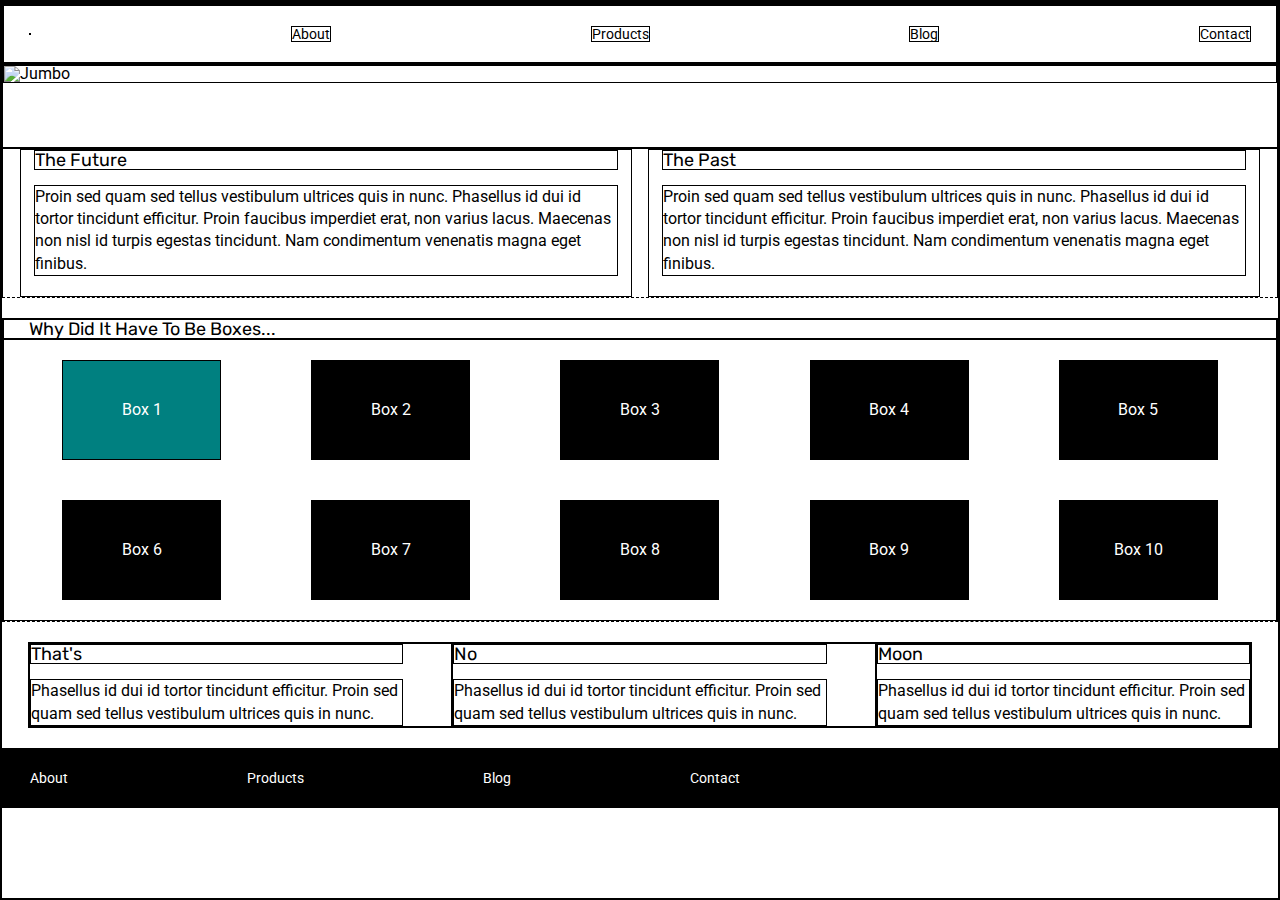
==== index.html @ 744fe375 "finished nav bar with link to about section, added css for boxes" ====
<!doctype html>

<html lang="en">
<head>
  <meta charset="utf-8">

  <title>Sprint Challenge - Home</title>

  <link href="https://fonts.googleapis.com/css?family=Roboto|Rubik" rel="stylesheet">
  <link rel="stylesheet" href="css/index.css">

</head>

<body>
    <div class="container"></div>
        <header>
            <nav class=navigation>
                <img src="/img/lambda-black.png" alt="" class="">
                <a href="/about.html" class="button1">About</a>
                <a href="#" class="button2">Products</a>
                <a href="#" class="button3">Blog</a>
                <a href="#" class="button4">Contact</a>
            </nav>
        </header>
        <section class=jumbo>
            <img src="/img/jumbo.jpg" alt="Jumbo">
        </section>
        
    
        <section class="top-content">
            <div class="text-container">
                <h2>The Future</h2>
                <p>Proin sed quam sed tellus vestibulum ultrices quis in nunc. Phasellus id dui id tortor tincidunt efficitur. Proin faucibus imperdiet erat, non varius lacus. Maecenas non nisl id turpis egestas tincidunt. Nam condimentum venenatis magna eget finibus.</p>
            </div>
            <div class="text-container">
                <h2>The Past</h2>
                <p>Proin sed quam sed tellus vestibulum ultrices quis in nunc. Phasellus id dui id tortor tincidunt efficitur. Proin faucibus imperdiet erat, non varius lacus. Maecenas non nisl id turpis egestas tincidunt. Nam condimentum venenatis magna eget finibus.</p>
            </div>
        </section>
            
        <section class="middle-content">
        
            <h2>Why Did It Have To Be Boxes...</h2>
            
            <div class="boxes">
                <div class="box" id=box1>Box 1</div>
                <div class="box" id=box2>Box 2</div>
                <div class="box" id=box3>Box 3</div>
                <div class="box" id=box4>Box 4</div>
                <div class="box" id=box5>Box 5</div>
                <div class="box" id=box6>Box 6</div>
                <div class="box" id=box7>Box 7</div>
                <div class="box" id=box8>Box 8</div>
                <div class="box" id=box9>Box 9</div>
                <div class="box" id=box10>Box 10</div>
            </div>
        
        </section>

        <section class="bottom-content">

            <div class="text-container">
                <h2>That's</h2>
                <p>Phasellus id dui id tortor tincidunt efficitur. Proin sed quam sed tellus vestibulum ultrices quis in nunc.</p>
            </div>
            <div class="text-container">
                <h2>No</h2>
                <p>Phasellus id dui id tortor tincidunt efficitur. Proin sed quam sed tellus vestibulum ultrices quis in nunc.</p>
            </div>
            <div class="text-container">
                <h2>Moon</h2>
                <p>Phasellus id dui id tortor tincidunt efficitur. Proin sed quam sed tellus vestibulum ultrices quis in nunc.</p>
            </div>

        </section>
        
        <footer>
            <nav class=bottomNavigation>
                <a href="/about.html" class="button5">About</a>
                <a href="#" class="button6">Products</a>
                <a href="#" class="button7">Blog</a>
                <a href="#" class="button8">Contact</a>
            </nav>
        </footer>
    </div><!-- container -->        
</body>
</html>
---- css/index.css ----
/* http://meyerweb.com/eric/tools/css/reset/ 
   v2.0 | 20110126
   License: none (public domain)
*/

html, body, div, span, applet, object, iframe,
h1, h2, h3, h4, h5, h6, p, blockquote, pre,
a, abbr, acronym, address, big, cite, code,
del, dfn, em, img, ins, kbd, q, s, samp,
small, strike, strong, sub, sup, tt, var,
b, u, i, center,
dl, dt, dd, ol, ul, li,
fieldset, form, label, legend,
table, caption, tbody, tfoot, thead, tr, th, td,
article, aside, canvas, details, embed, 
figure, figcaption, footer, header, hgroup, 
menu, nav, output, ruby, section, summary,
time, mark, audio, video {
	margin: 0;
	padding: 0;
	font-size: 100%;
	font: inherit;
	vertical-align: baseline;
}
/* HTML5 display-role reset for older browsers */
article, aside, details, figcaption, figure, 
footer, header, hgroup, menu, nav, section {
	display: block;
}
body {
	line-height: 1;
}
ol, ul {
	list-style: none;
}
blockquote, q {
	quotes: none;
}
blockquote:before, blockquote:after,
q:before, q:after {
	content: '';
	content: none;
}
table {
	border-collapse: collapse;
	border-spacing: 0;
}

* {
    box-sizing: border-box;
    border: 1px solid black;
}

html, body {
    height: 100%;
    font-family: 'Roboto', sans-serif;
}

.container {
    display: flex;
    
}

header {
    width: 100%;
}

header nav {
    width: 100%;
    display: flex;
    justify-content: space-between;
    align-items: center;
    padding: 20px 2%;
    font-size: 14px;
}

header nav a {
    color: black;
    text-decoration: none;
}

.jumbo img {
    display: flex;
    width: 100%;
    margin-bottom: 5%;
}

h1, h2, h3, h4, h5 {
    font-size: 18px;
    margin-bottom: 15px;
    font-family: 'Rubik', sans-serif;
}

p {
    line-height: 1.4;
}

.top-content {
    display: flex;
    flex-wrap: wrap;
    justify-content: space-evenly;
    margin-bottom: 20px;
    border-bottom: 1px dashed black;
}

.top-content .text-container {
    width: 48%;
    padding: 0 1%;
    padding-bottom: 20px;  
}

.middle-content {
    margin-bottom: 20px;
    border-bottom: 1px dashed black;
}

.middle-content h2 {
    padding: 0 2%;
    margin-bottom: 0;
}

.middle-content .boxes {
    display: flex;
    flex-wrap: wrap;
    justify-content: space-evenly;
}

.middle-content .boxes .box {
    width: 12.5%;
    height: 100px;
    background: black;
    margin: 20px 2.5%;
    color: white;
    display: flex;
    align-items: center;
    justify-content: center;
}


.box#box1 {
    background-color: teal;
} 

.bottom-content {
    display: flex;
    margin: 0 2% 20px;
    justify-content: space-around;
}

.bottom-content .text-container {
    padding-right: 4%;
}

.bottom-content .text-container:last-child {
    padding-right: 0;
}

footer {
    width: 100%;
    background: black;
}

footer nav {
    width: 60%;
    display: flex;
    justify-content: space-between;
    align-items: center;
    padding: 20px 2%;
    font-size: 14px;
}

footer nav a {
    color: white;
    text-decoration: none;
}
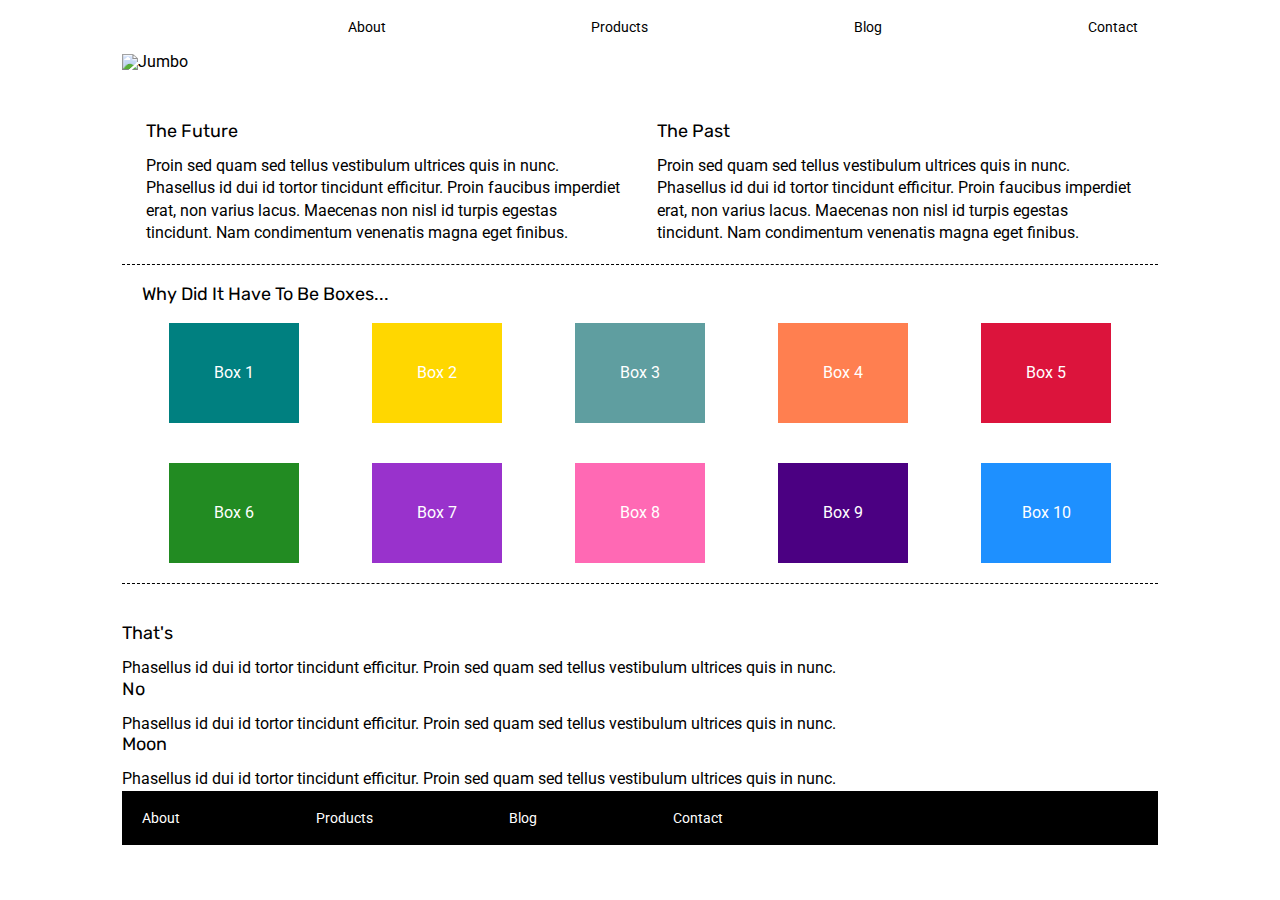
==== commit 17ea5e53: "cleaned up code, removed some superfluous styles" ====
--- a/index.html
+++ b/index.html
@@ -1,16 +1,11 @@
 <!doctype html>
-
 <html lang="en">
 <head>
   <meta charset="utf-8">
-
   <title>Sprint Challenge - Home</title>
-
   <link href="https://fonts.googleapis.com/css?family=Roboto|Rubik" rel="stylesheet">
   <link rel="stylesheet" href="css/index.css">
-
 </head>
-
 <body>
     <div class="container"></div>
         <header>
@@ -25,8 +20,6 @@
         <section class=jumbo>
             <img src="/img/jumbo.jpg" alt="Jumbo">
         </section>
-        
-    
         <section class="top-content">
             <div class="text-container">
                 <h2>The Future</h2>
@@ -37,11 +30,8 @@
                 <p>Proin sed quam sed tellus vestibulum ultrices quis in nunc. Phasellus id dui id tortor tincidunt efficitur. Proin faucibus imperdiet erat, non varius lacus. Maecenas non nisl id turpis egestas tincidunt. Nam condimentum venenatis magna eget finibus.</p>
             </div>
         </section>
-            
         <section class="middle-content">
-        
             <h2>Why Did It Have To Be Boxes...</h2>
-            
             <div class="boxes">
                 <div class="box" id=box1>Box 1</div>
                 <div class="box" id=box2>Box 2</div>
@@ -54,11 +44,8 @@
                 <div class="box" id=box9>Box 9</div>
                 <div class="box" id=box10>Box 10</div>
             </div>
-        
         </section>
-
-        <section class="bottom-content">
-
+        <section class="bottom-content"></section>
             <div class="text-container">
                 <h2>That's</h2>
                 <p>Phasellus id dui id tortor tincidunt efficitur. Proin sed quam sed tellus vestibulum ultrices quis in nunc.</p>
@@ -71,9 +58,7 @@
                 <h2>Moon</h2>
                 <p>Phasellus id dui id tortor tincidunt efficitur. Proin sed quam sed tellus vestibulum ultrices quis in nunc.</p>
             </div>
-
         </section>
-        
         <footer>
             <nav class=bottomNavigation>
                 <a href="/about.html" class="button5">About</a>
@@ -82,6 +67,6 @@
                 <a href="#" class="button8">Contact</a>
             </nav>
         </footer>
-    </div><!-- container -->        
+    </div>     
 </body>
 </html>--- a/css/index.css
+++ b/css/index.css
@@ -48,11 +48,12 @@
 
 * {
     box-sizing: border-box;
-    border: 1px solid black;
 }
 
 html, body {
     height: 100%;
+    margin-left: 5%;
+    margin-right: 5%;
     font-family: 'Roboto', sans-serif;
 }
 
@@ -66,7 +67,6 @@
 }
 
 header nav {
-    width: 100%;
     display: flex;
     justify-content: space-between;
     align-items: center;
@@ -136,9 +136,44 @@
     justify-content: center;
 }
 
-
 .box#box1 {
     background-color: teal;
+} 
+
+.box#box2 {
+    background-color: gold;
+} 
+
+.box#box3 {
+    background-color: cadetblue;
+} 
+
+.box#box4 {
+    background-color: coral;
+} 
+
+.box#box5 {
+    background-color: crimson;
+} 
+
+.box#box6 {
+    background-color: forestgreen;
+} 
+
+.box#box7 {
+    background-color: darkorchid;
+} 
+
+.box#box8 {
+    background-color: hotpink;
+} 
+
+.box#box9 {
+    background-color: indigo;
+} 
+
+.box#box10 {
+    background-color: dodgerblue;
 } 
 
 .bottom-content {
@@ -172,4 +207,50 @@
 footer nav a {
     color: white;
     text-decoration: none;
-}+}
+
+
+
+/*about page css*/
+
+.about {
+    border-bottom: 1px dashed black;
+    margin-bottom: 5%;
+    padding-bottom: 2.5%;
+}
+
+.strategyHow, .workColab {
+    display: flex;
+    width: 100%;
+    margin-bottom: 5%;
+}
+
+.strategy, .how, .work, .colab {
+    border-bottom: 1px dashed black;
+    margin-bottom: 5%;
+    
+}
+
+.strategy, .work {
+    margin-right: 5%;
+}
+
+.how, .colab {
+    margin-left: 5%;
+}
+
+.strategy img, .how img, .work img, .colab img{
+    width: 100%;
+    margin-bottom: 5%;
+}
+
+.learn {
+    border: 1px solid black;
+    border-radius: 10px;
+    width: 50%;
+    text-align: center;
+    margin-top: 5%;
+    margin-bottom: 10%;
+    text-decoration: none;
+    color: black;
+}
